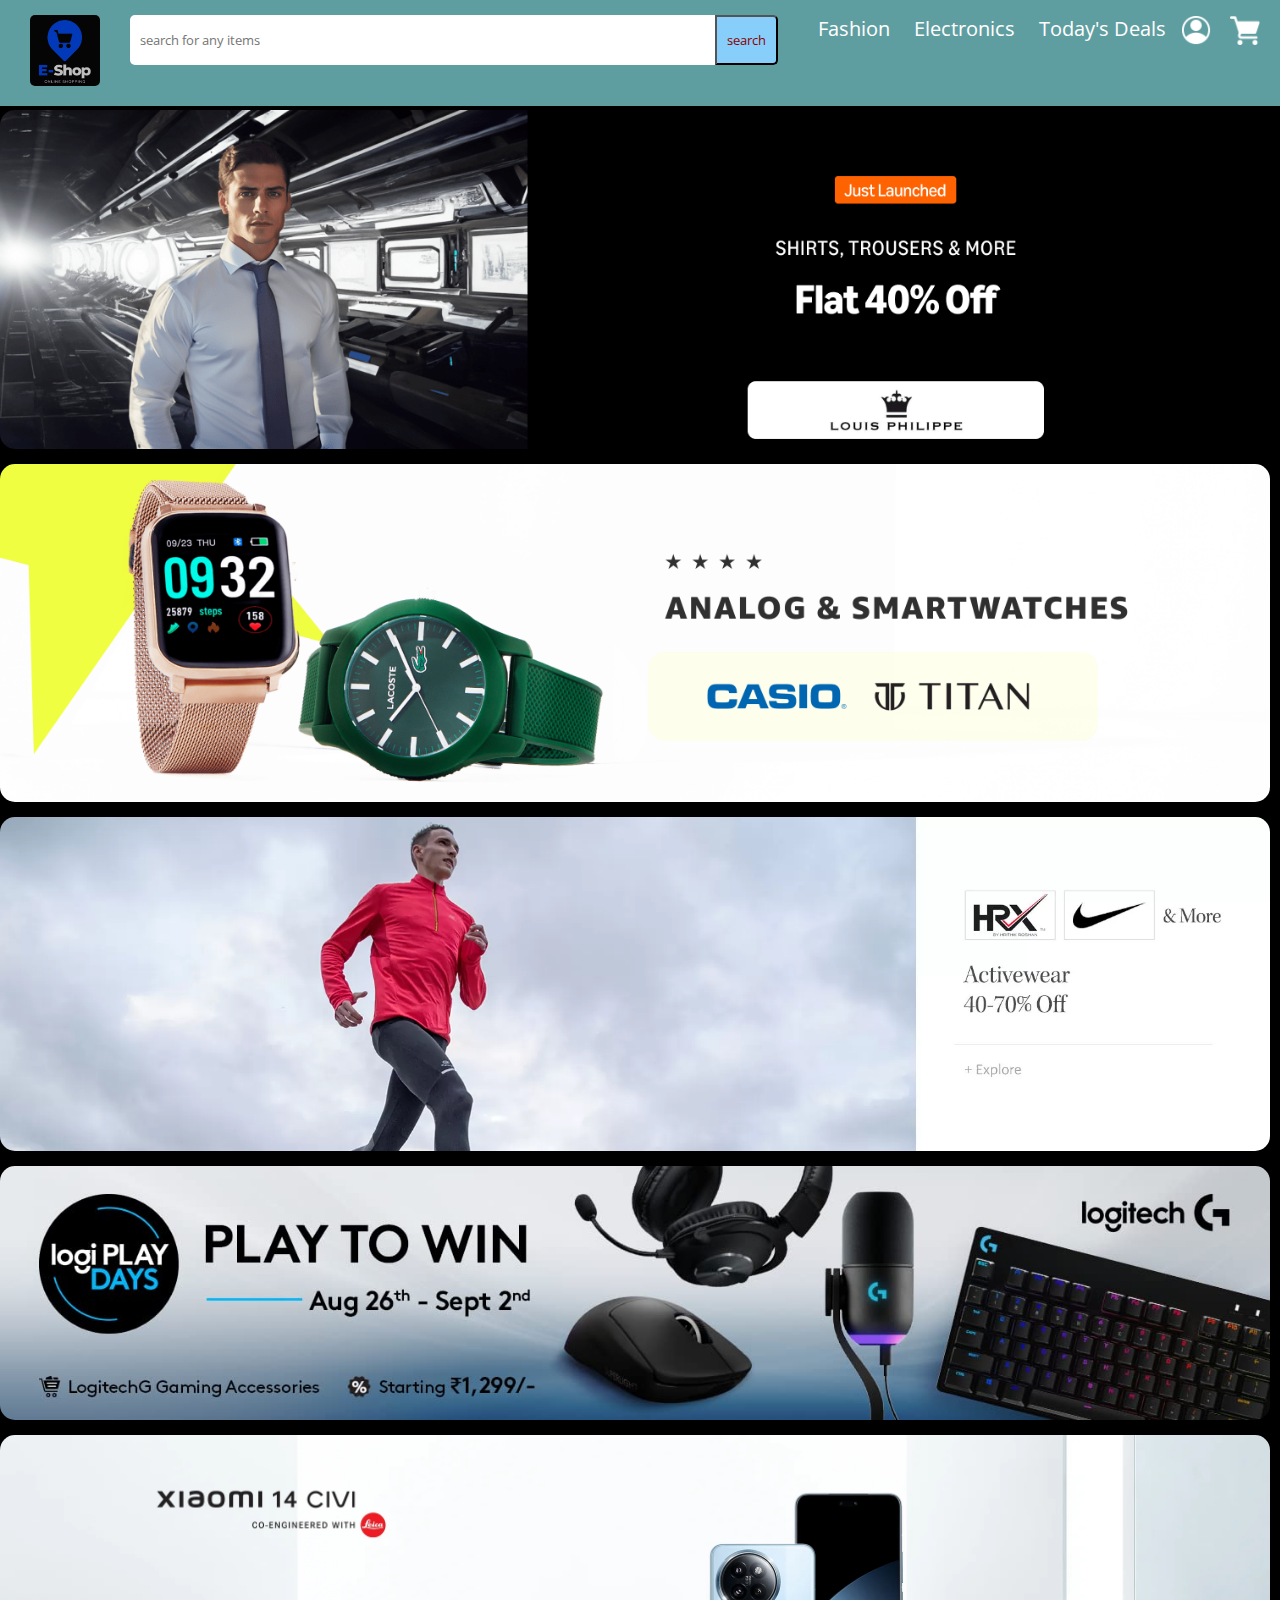
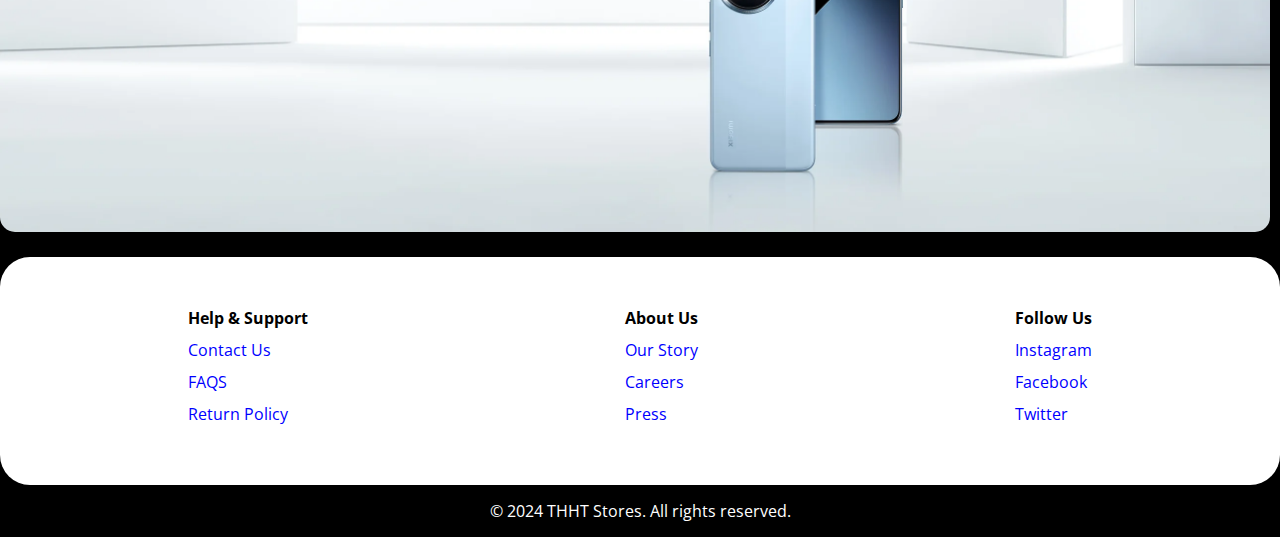
==== index.html @ c7ed2a70 "Added HTML project files" ====
<!DOCTYPE html>
<html lang="en">
<head>
    <meta charset="UTF-8">
    <meta name="viewport" content="width=device-width, initial-scale=1.0">
    <link rel="stylesheet" href="style.css">
    <title>E-SHOP</title>
</head>
<body>
    <header class="nav-bar">
        <div class="logo">
            <a href=""><img src="/Image/home page/e-logo.png" alt=""></a>
        </div>
        <div class="search-box">
            <input type="search" placeholder="search for any items">
            <button>search</button>

        </div>
        <div class="nav-link">
            <a href="./Fashion/fashion.html">Fashion</a>
            <a href="./Electronics/electronics.html">Electronics</a>
            <a href="./Deals/deals.html"> Today's Deals</a>

        </div>
        <div class="nav-icon">
            <a href=""><img src="./Image/home page/account.png" alt=""></a>
            <a href=""><img src="./Image/home page/grocery-store.png" alt=""></a>
        </div>
    </header>
    <div class="main">

        <div class="hero">
            
            <!-- <img src="./Image/home page/krishna_deal.webp" alt=""> -->
            <img src="./Image/Fashion/lousi philippe.png" alt="">
            <img src="./Image/Electronics/watches.png" alt="">
            <img src="./Image/Fashion/HRX.webp" alt="">
            <img src="./Image/Electronics/pc.jpg" alt="">
            <img src="./Image/Electronics/xiomi.webp" alt="">
        </div>
    </div>

    <footer class="footer">
        <div class="footer-link">
            <h4>Help & Support</h4>
            <ul>
                <li><a href="">Contact Us</a></li>
                <li><a href="">FAQS</a></li>
                <li><a href="">Return Policy</a></li>  
            </ul>
        </div>
        <div class="footer-link">
            <h4>About Us</h4>
            <ul>
                <li><a href="">Our Story</a></li>
                <li><a href="">Careers</a></li>
                <li><a href="">Press</a></li>  
            </ul>
        </div>
        <div class="footer-link">
            <h4>Follow Us</h4>
            <ul>
                <li><a href="">Instagram</a></li>
                <li><a href="">Facebook</a></li>
                <li><a href="">Twitter</a></li>  
            </ul>
        </div>
    </footer>
    <div class="copy-rights">
        <p>&copy; 2024 THHT Stores. All rights reserved.</p>
    </div>
</body>
</html>
---- style.css ----
@import url('https://fonts.googleapis.com/css2?family=Open+Sans:ital,wght@0,300..800;1,300..800&display=swap');
*{
    margin: 0;
    padding: 0;
    box-sizing: border-box;
    font-family: "Open Sans", sans-serif;

}

body{
    font-family: "Open Sans", sans-serif;
    background-color:black;
}
.nav-bar{
    display: flex;
    justify-content: space-between;
    background-color: black;
    align-items: centers;
    padding: 15px 20px;
    position: fixed;
    width: 100%;
}
.nav-bar:hover{
    background-color: cadetblue;
}
.logo img{
    width: 70px;
    border-radius: 5px;
    margin: 0px 10px;
    filter: invert(100%);

}
.search-box{
    display: flex;
    flex: 1;
    margin: 0px 20px;
}
.search-box input{
    display: flex;
    flex: 1;
    padding: 10px;
    border: none;
    border-radius: 5px 0px 0px 5px;
    height: 50px;
    
}
.search-box input:hover{
    background-color: yellow;
}
.search-box button{
    padding: 5px 10px;
    border-radius: 0px 5px 5px 0px;
    background-color: lightskyblue;
    color: darkred;
    cursor: pointer;    
    height: 50px;
}
.search-box button:hover{
    background-color: orange;
}

.nav-link a{
    text-decoration: none;
    color: white;
    margin-left: 20px;
    font-size: 20px;
}
.nav-link a:hover{
    text-decoration: underline;

}
.nav-icon a{
    margin-left: 15px;
}
.nav-icon img{
    width: 30px;
    filter: invert(100%);
}
.hero img{
    width: 100%;
    margin-bottom: 10px;
    border-radius: 15px;

}
.hero{
    padding: 110px 10px 10px 0px;
}

.footer{
    /* margin:0px 0px; */
    background-color: white;
    border-radius: 30px;
    display: flex;
    justify-content: space-around;
    padding: 30px;
}
.footer-link{
    margin: 20px;
}
.footer-link h4{
    margin-bottom: 10px;
}
.footer-link ul{
    list-style: none;
    padding: 0px;
    margin: 0px;
}
.footer-link li{
    margin-bottom: 10px;
}
.footer-link a{
    text-decoration: none;
    color: blue;
}
.copy-rights{
    text-align: center;
    color: white;
    /* background-color: white; */
    border-radius: 15px;
    margin: 15px 0px;
}
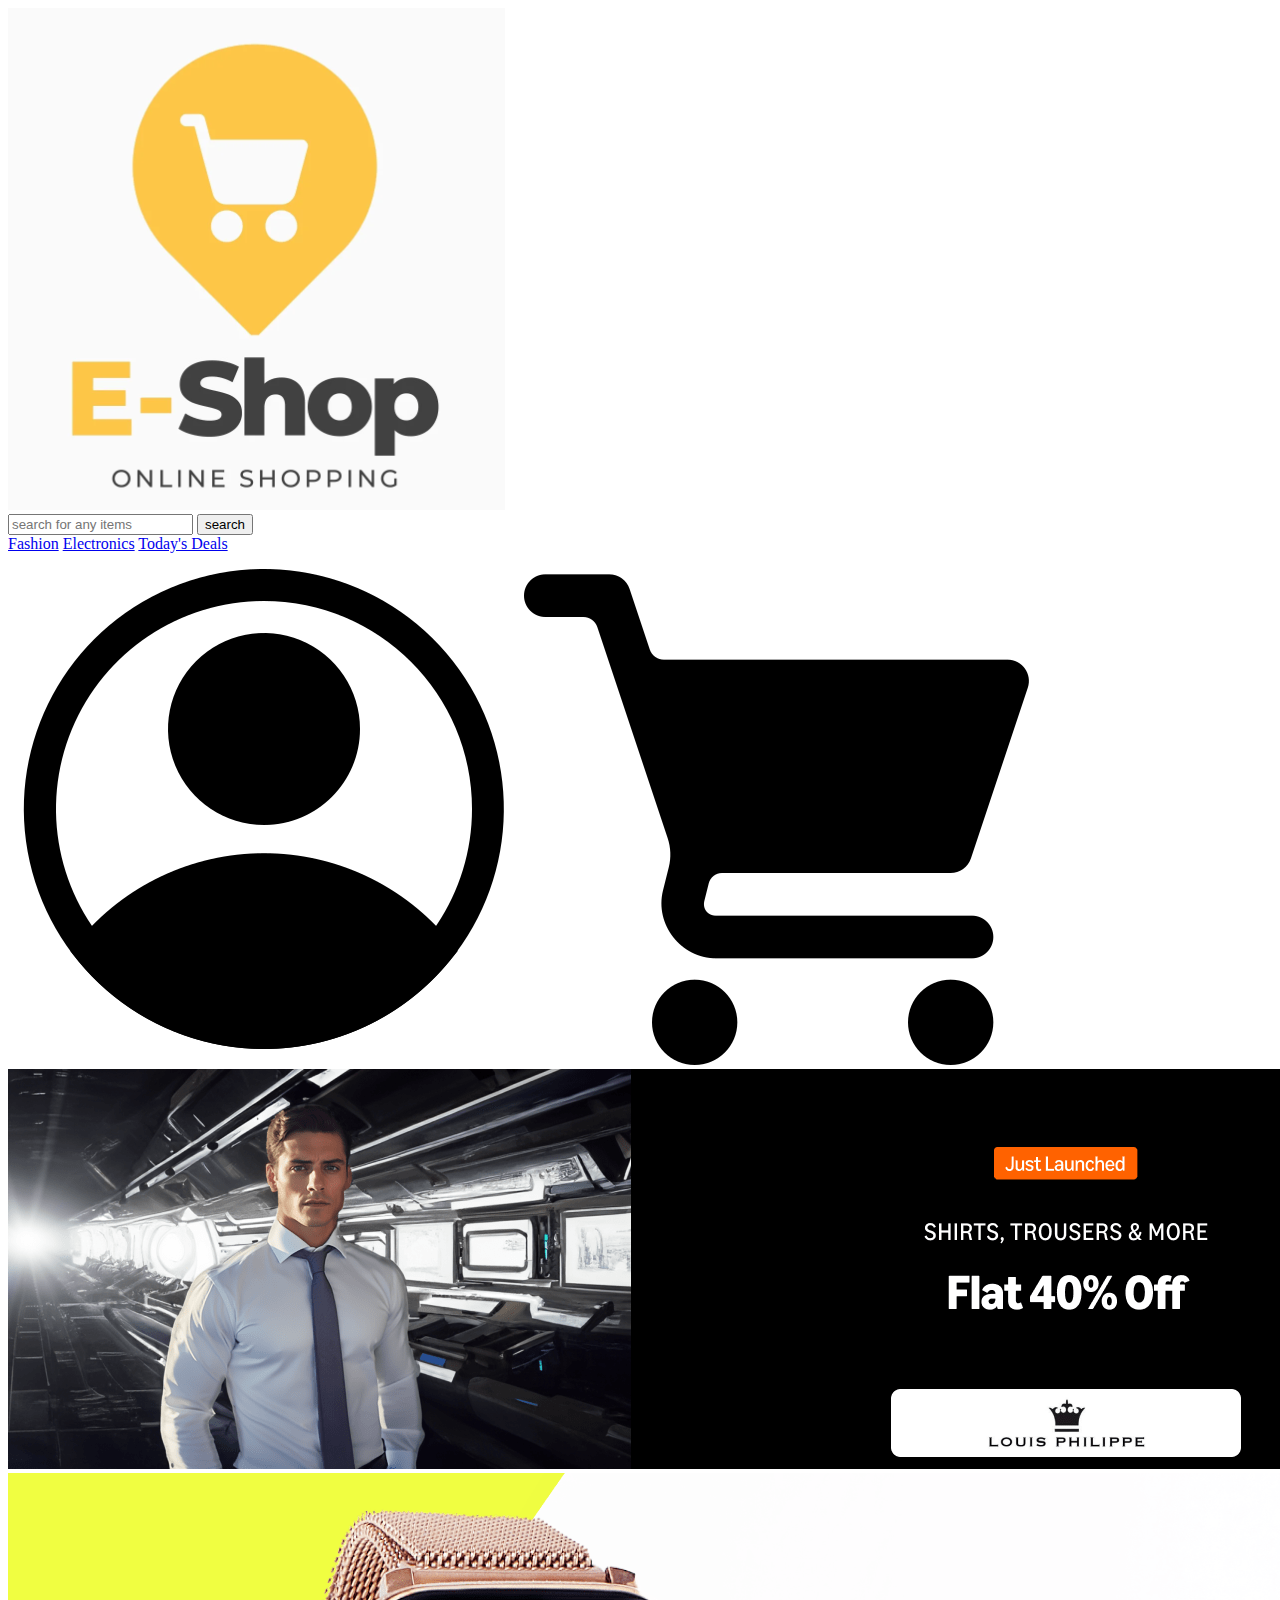
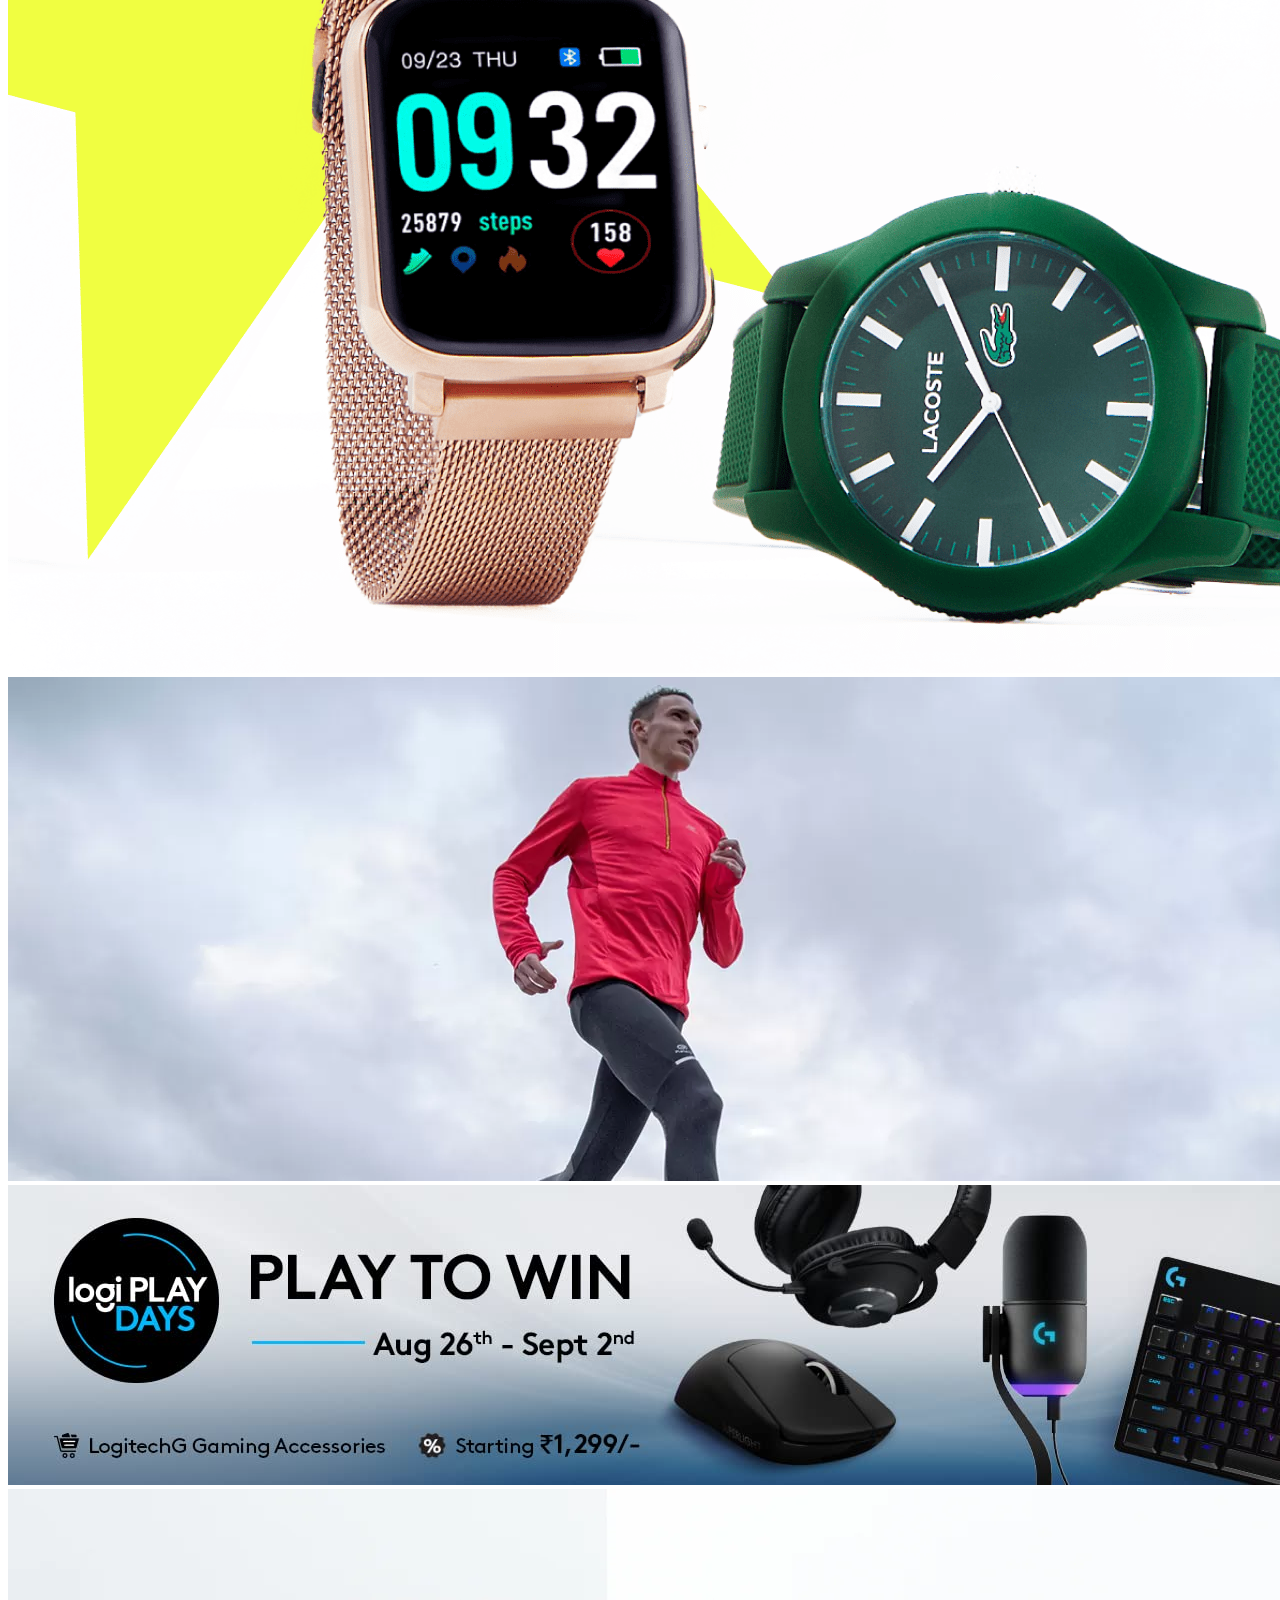
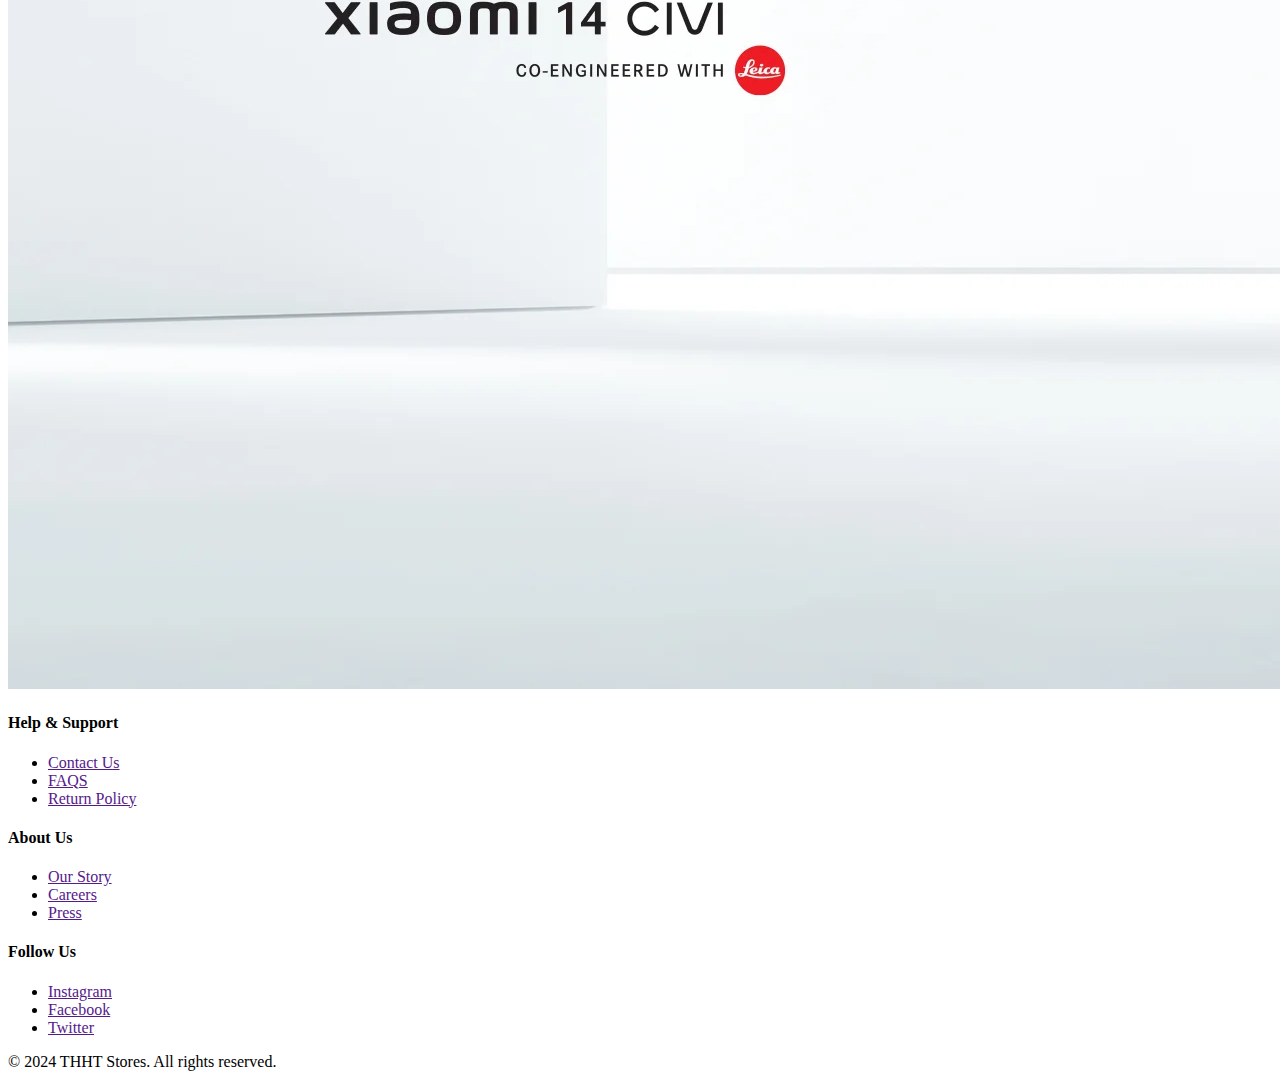
==== commit fcbb5550: "Added HTML project files" ====
--- a/index.html
+++ b/index.html
@@ -3,13 +3,13 @@
 <head>
     <meta charset="UTF-8">
     <meta name="viewport" content="width=device-width, initial-scale=1.0">
-    <link rel="stylesheet" href="style.css">
+    <link rel="stylesheet" href="C:\Users\omkar\OneDrive\Desktop\E-Shop\style.css">
     <title>E-SHOP</title>
 </head>
 <body>
     <header class="nav-bar">
         <div class="logo">
-            <a href=""><img src="/Image/home page/e-logo.png" alt=""></a>
+            <a href=""><img src="./Image/home page/e-logo.png" alt=""></a>
         </div>
         <div class="search-box">
             <input type="search" placeholder="search for any items">
@@ -32,11 +32,11 @@
         <div class="hero">
             
             <!-- <img src="./Image/home page/krishna_deal.webp" alt=""> -->
-            <img src="./Image/Fashion/lousi philippe.png" alt="">
-            <img src="./Image/Electronics/watches.png" alt="">
-            <img src="./Image/Fashion/HRX.webp" alt="">
-            <img src="./Image/Electronics/pc.jpg" alt="">
-            <img src="./Image/Electronics/xiomi.webp" alt="">
+            <img src="./Image/Fashion image/lousi philippe.png" alt="">
+            <img src="./Image/Electronics image/watches.png" alt="">
+            <img src="./Image/Fashion image/HRX.webp" alt="">
+            <img src="./Image/Electronics image/pc.jpg" alt="">
+            <img src="./Image/Electronics image/xiomi.webp" alt="">
         </div>
     </div>
 
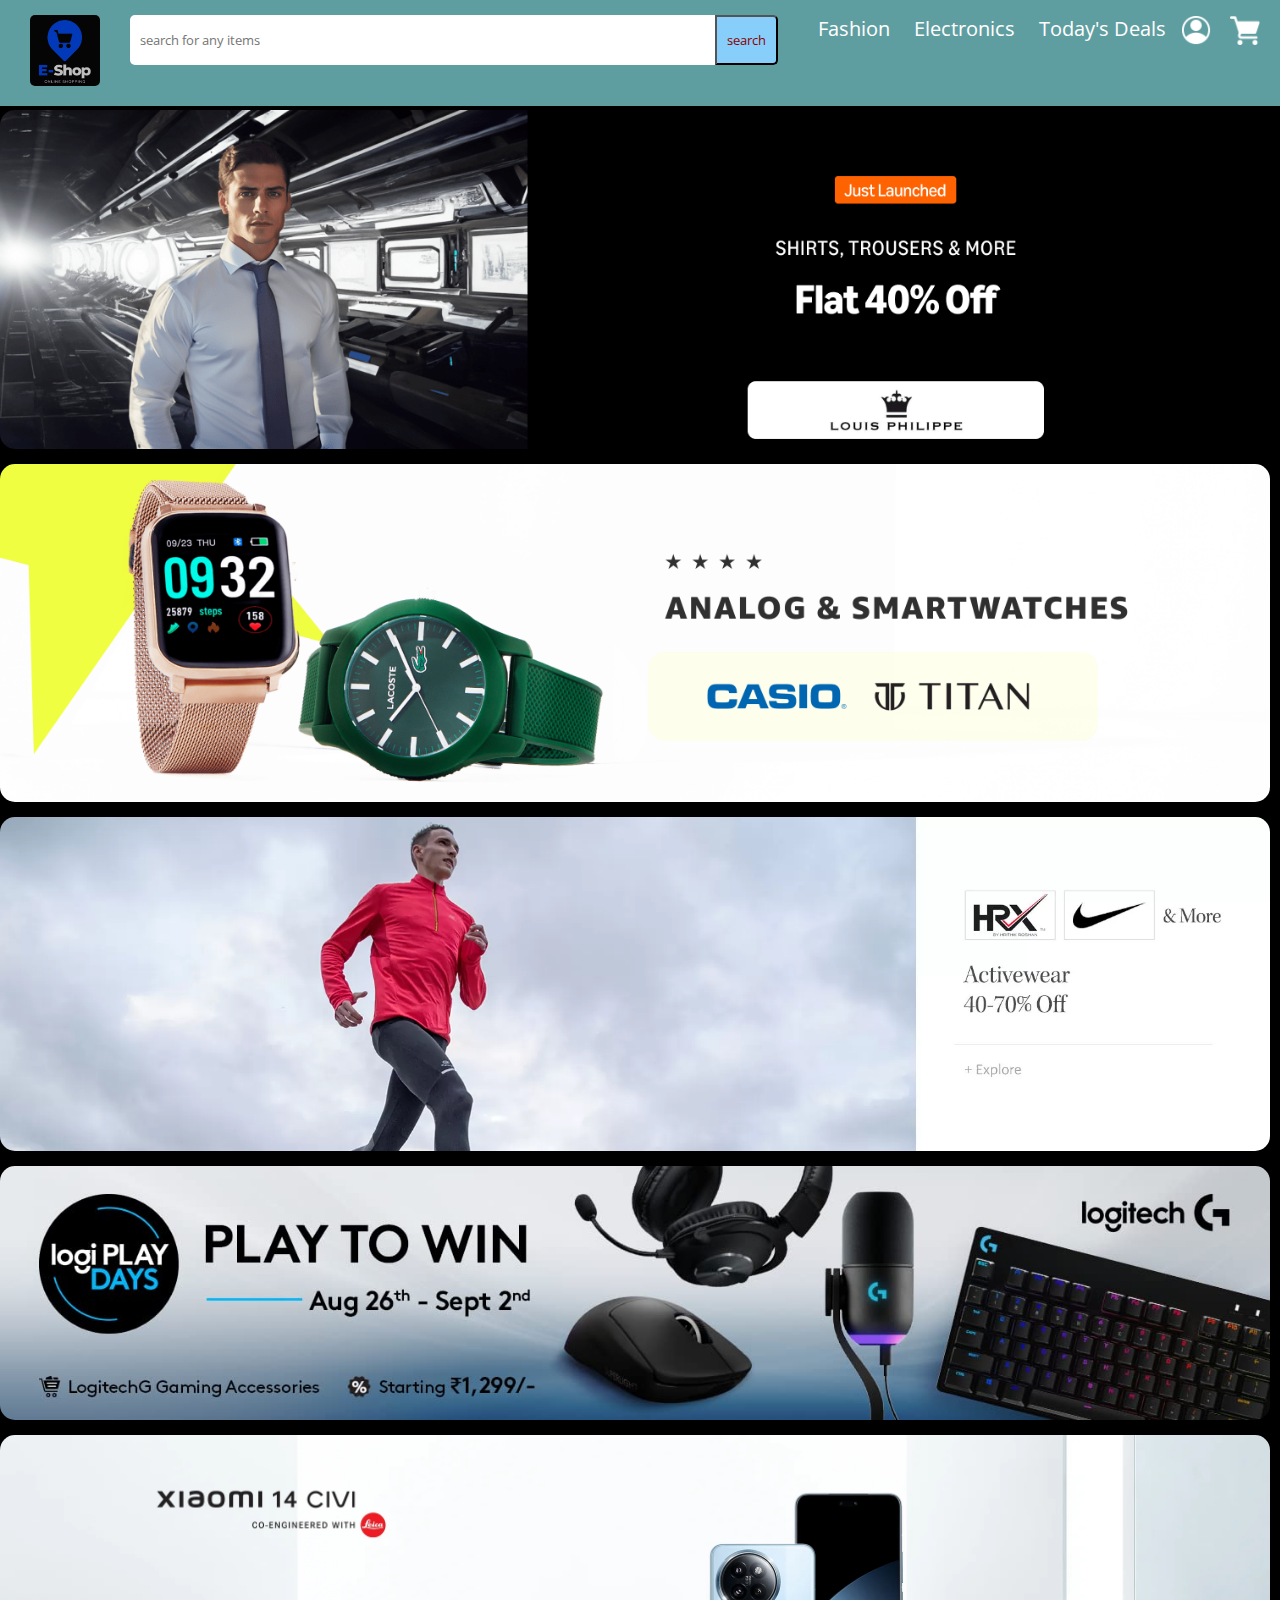
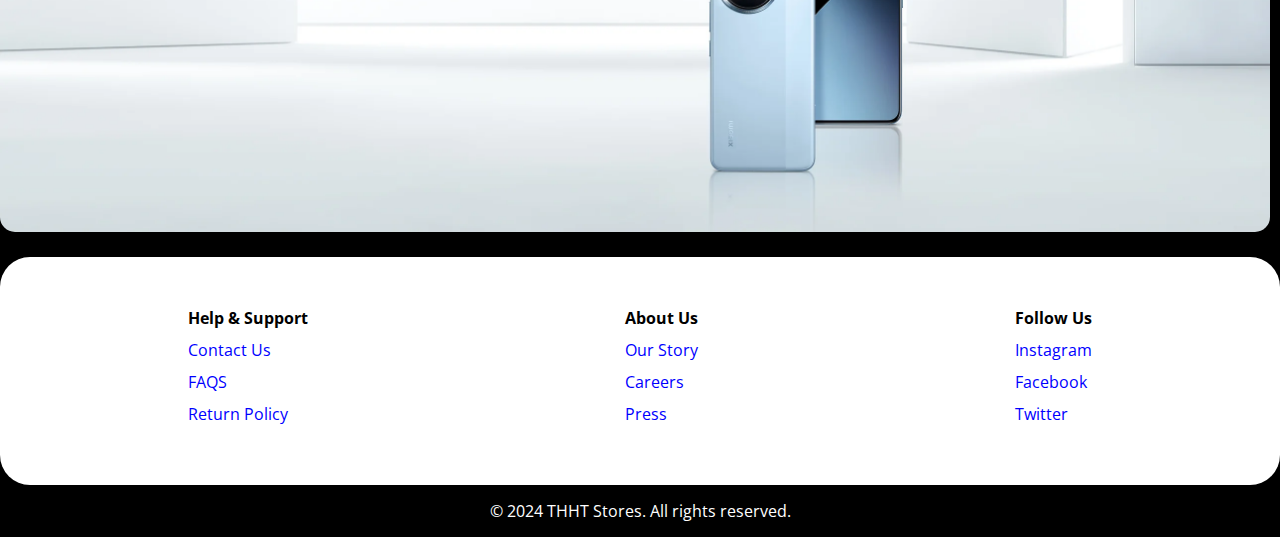
==== commit e4f741e1: "Modifying files" ====
--- a/index.html
+++ b/index.html
@@ -3,7 +3,7 @@
 <head>
     <meta charset="UTF-8">
     <meta name="viewport" content="width=device-width, initial-scale=1.0">
-    <link rel="stylesheet" href="C:\Users\omkar\OneDrive\Desktop\E-Shop\style.css">
+    <link rel="stylesheet" href="./style.css">
     <title>E-SHOP</title>
 </head>
 <body>
@@ -17,9 +17,9 @@
 
         </div>
         <div class="nav-link">
-            <a href="./Fashion/fashion.html">Fashion</a>
-            <a href="./Electronics/electronics.html">Electronics</a>
-            <a href="./Deals/deals.html"> Today's Deals</a>
+            <a href="C:\Users\omkar\OneDrive\Desktop\E-Shop\Fashion\fashion.html">Fashion</a>
+            <a href="C:\Users\omkar\OneDrive\Desktop\E-Shop\Electronics\electronics.html">Electronics</a>
+            <a href="C:\Users\omkar\OneDrive\Desktop\E-Shop\Deals\deals.html"> Today's Deals</a>
 
         </div>
         <div class="nav-icon">
--- a/style.css
+++ b/style.css
@@ -0,0 +1,121 @@
+@import url('https://fonts.googleapis.com/css2?family=Open+Sans:ital,wght@0,300..800;1,300..800&display=swap');
+*{
+    margin: 0;
+    padding: 0;
+    box-sizing: border-box;
+    font-family: "Open Sans", sans-serif;
+
+}
+
+body{
+    font-family: "Open Sans", sans-serif;
+    background-color:black;
+}
+.nav-bar{
+    display: flex;
+    justify-content: space-between;
+    background-color: black;
+    align-items: centers;
+    padding: 15px 20px;
+    position: fixed;
+    width: 100%;
+}
+.nav-bar:hover{
+    background-color: cadetblue;
+}
+.logo img{
+    width: 70px;
+    border-radius: 5px;
+    margin: 0px 10px;
+    filter: invert(100%);
+
+}
+.search-box{
+    display: flex;
+    flex: 1;
+    margin: 0px 20px;
+}
+.search-box input{
+    display: flex;
+    flex: 1;
+    padding: 10px;
+    border: none;
+    border-radius: 5px 0px 0px 5px;
+    height: 50px;
+    
+}
+.search-box input:hover{
+    background-color: yellow;
+}
+.search-box button{
+    padding: 5px 10px;
+    border-radius: 0px 5px 5px 0px;
+    background-color: lightskyblue;
+    color: darkred;
+    cursor: pointer;    
+    height: 50px;
+}
+.search-box button:hover{
+    background-color: orange;
+}
+
+.nav-link a{
+    text-decoration: none;
+    color: white;
+    margin-left: 20px;
+    font-size: 20px;
+}
+.nav-link a:hover{
+    text-decoration: underline;
+
+}
+.nav-icon a{
+    margin-left: 15px;
+}
+.nav-icon img{
+    width: 30px;
+    filter: invert(100%);
+}
+.hero img{
+    width: 100%;
+    margin-bottom: 10px;
+    border-radius: 15px;
+
+}
+.hero{
+    padding: 110px 10px 10px 0px;
+}
+
+.footer{
+    /* margin:0px 0px; */
+    background-color: white;
+    border-radius: 30px;
+    display: flex;
+    justify-content: space-around;
+    padding: 30px;
+}
+.footer-link{
+    margin: 20px;
+}
+.footer-link h4{
+    margin-bottom: 10px;
+}
+.footer-link ul{
+    list-style: none;
+    padding: 0px;
+    margin: 0px;
+}
+.footer-link li{
+    margin-bottom: 10px;
+}
+.footer-link a{
+    text-decoration: none;
+    color: blue;
+}
+.copy-rights{
+    text-align: center;
+    color: white;
+    /* background-color: white; */
+    border-radius: 15px;
+    margin: 15px 0px;
+}
